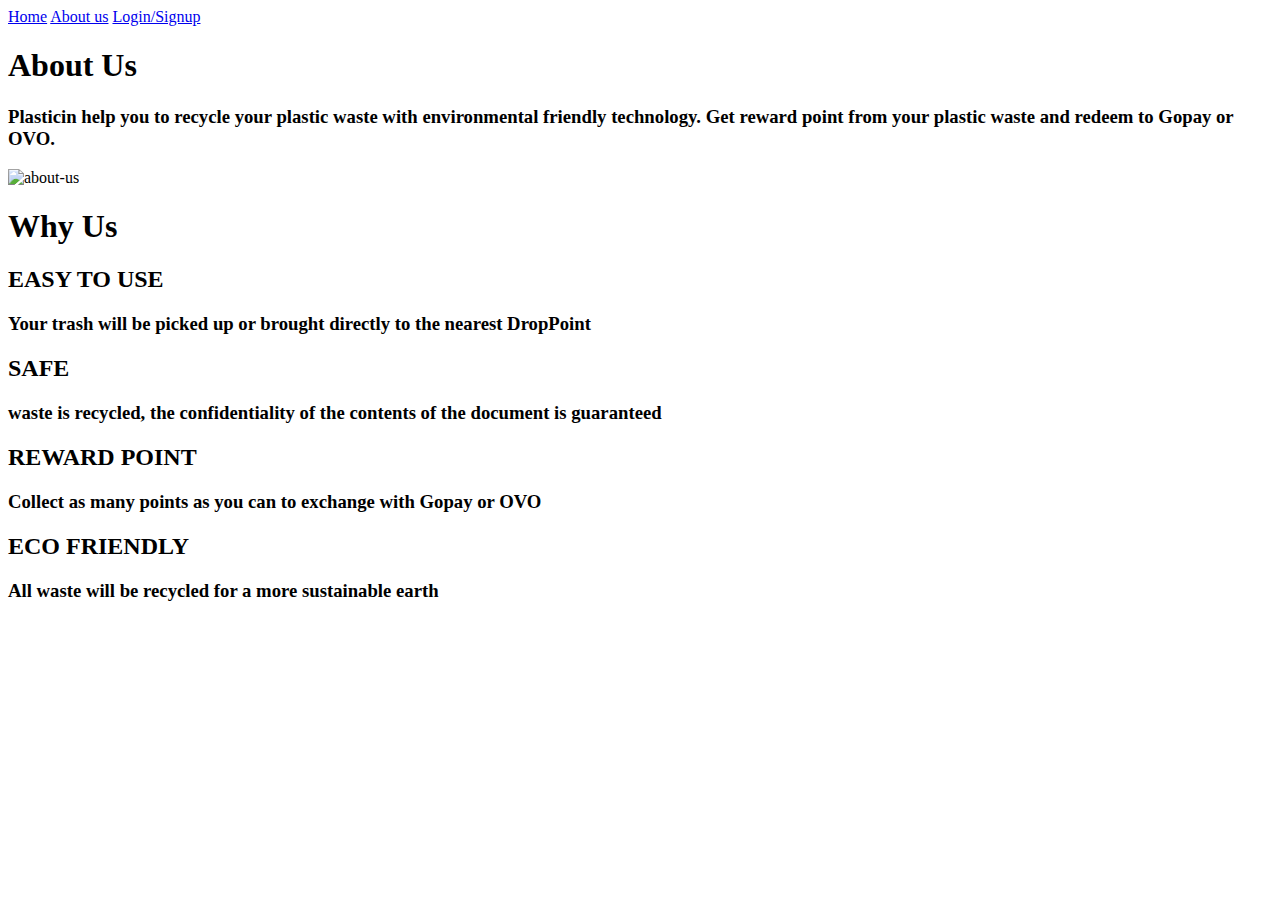
==== about-us/index.html @ 406dc162 "improve css html" ====
<!DOCTYPE html>
<html lang="en">
  <head>
    <meta charset="UTF-8" />
    <meta name="viewport" content="width=device-width, initial-scale=1.0" />
    <meta http-equiv="X-UA-Compatible" content="ie=edge" />
    <title>Plasticin</title>
  </head>
  <body>
    <div id="container" class="container">
      <nav id="navigation" class="navigation">
        <a href="../index.html">Home</a>
        <a href="about-us/index.html">About us</a>
        <a href="../login-signup/index.html">Login/Signup</a>
      </nav>

      <div id="about" class="about">
        <h1>About Us</h1>
        <h3>
          Plasticin help you to recycle your plastic waste with environmental
          friendly technology. Get reward point from your plastic waste and
          redeem to Gopay or OVO.
        </h3>
        <img src="../images/about-us.png" alt="about-us" />
      </div>

      <h1>Why Us</h1>

      <h2>EASY TO USE</h2>
      <h3>
        Your trash will be picked up or brought directly to the nearest
        DropPoint
      </h3>
      <h2>SAFE</h2>
      <h3>
        waste is recycled, the confidentiality of the contents of the document
        is guaranteed
      </h3>

      <h2>REWARD POINT</h2>
      <h3>Collect as many points as you can to exchange with Gopay or OVO</h3>
      <h2>ECO FRIENDLY</h2>
      <h3>All waste will be recycled for a more sustainable earth</h3>
    </div>
  </body>
</html>
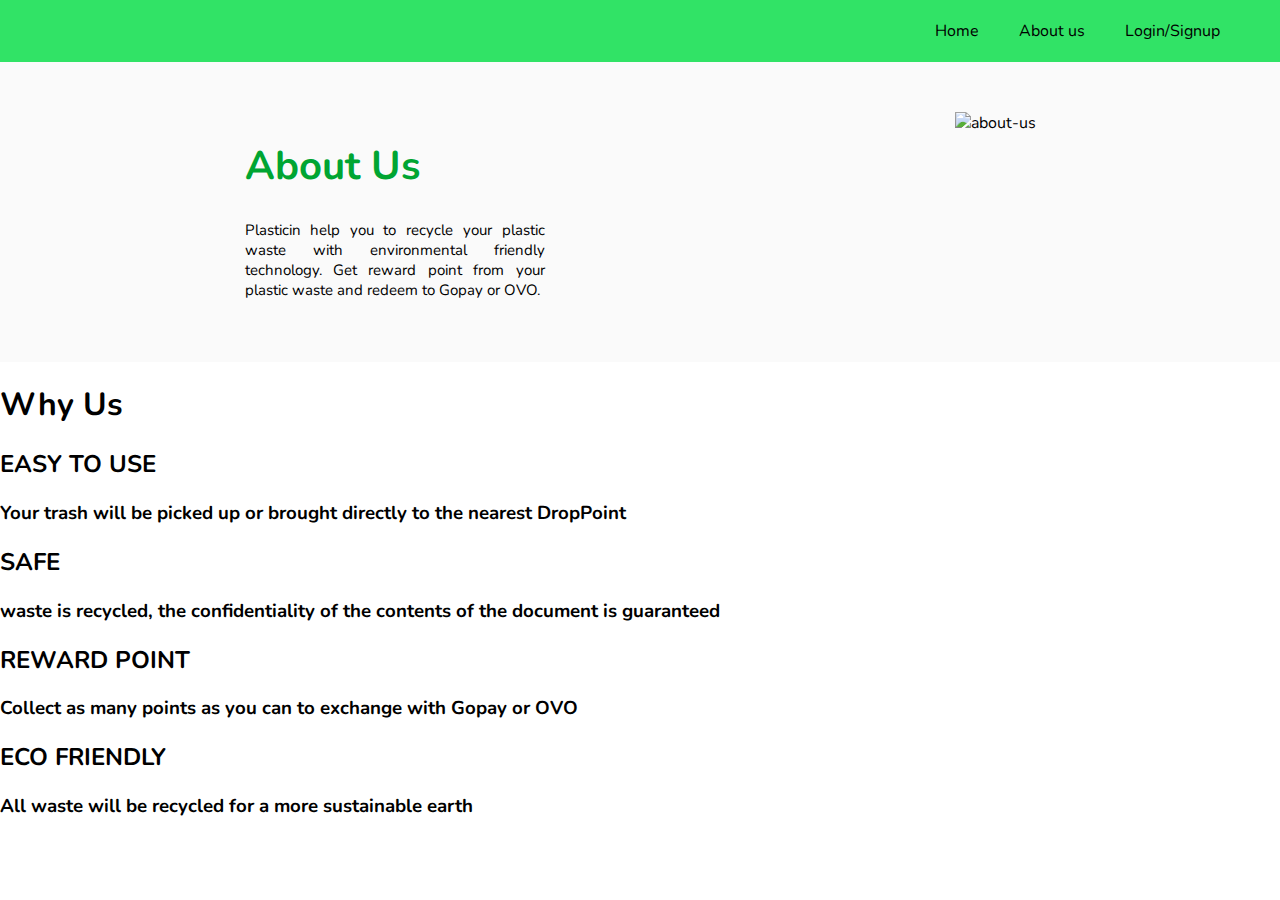
==== commit 474e7ac8: "improve about us page" ====
--- a/about-us/index.html
+++ b/about-us/index.html
@@ -5,23 +5,35 @@
     <meta name="viewport" content="width=device-width, initial-scale=1.0" />
     <meta http-equiv="X-UA-Compatible" content="ie=edge" />
     <title>Plasticin</title>
+    <link
+      rel="stylesheet"
+      href="https://fonts.googleapis.com/css?family=Nunito"
+    />
+    <link rel="stylesheet" href="../index.css" />
+    <style>
+      body {
+        font-family: "Nunito";
+      }
+    </style>
   </head>
   <body>
     <div id="container" class="container">
       <nav id="navigation" class="navigation">
         <a href="../index.html">Home</a>
-        <a href="about-us/index.html">About us</a>
+        <a href="../about-us/index.html">About us</a>
         <a href="../login-signup/index.html">Login/Signup</a>
       </nav>
 
       <div id="about" class="about">
-        <h1>About Us</h1>
-        <h3>
-          Plasticin help you to recycle your plastic waste with environmental
-          friendly technology. Get reward point from your plastic waste and
-          redeem to Gopay or OVO.
-        </h3>
-        <img src="../images/about-us.png" alt="about-us" />
+        <section id="about-info" class="about-info">
+          <h1 class="about-tile">About Us</h1>
+          <p class="text">
+            Plasticin help you to recycle your plastic waste with environmental
+            friendly technology. Get reward point from your plastic waste and
+            redeem to Gopay or OVO.
+          </p>
+        </section>
+        <img class="about-photo" src="../images/about-us.png" alt="about-us" />
       </div>
 
       <h1>Why Us</h1>
--- a/index.css
+++ b/index.css
@@ -0,0 +1,113 @@
+body {
+  margin: 0;
+  width: 100%;
+}
+
+.navigation {
+  display: flex;
+  justify-content: flex-end;
+  padding: 10px 30px;
+  background-color: #31e366;
+}
+
+.navigation a {
+  display: block;
+  text-decoration: none;
+  color: black;
+  padding: 10px 30px 10px 10px;
+}
+
+.header {
+  display: flex;
+  justify-content: center;
+  padding: 50px;
+  background-color: #00a532;
+}
+
+.jargon {
+  display: flex;
+  flex-direction: column;
+  font-size: 20px;
+  color: white;
+}
+
+.jargon-top {
+  margin-bottom: 2px;
+}
+
+.jargon-middle {
+  margin-top: 5px;
+  margin-bottom: 2px;
+}
+
+.jargon-bottom {
+  margin-top: 5px;
+}
+.plastic-icon {
+  padding-left: 500px;
+  height: 180px;
+}
+
+.about {
+  display: flex;
+  justify-content: center;
+  padding: 50px;
+  background-color: #fafafa;
+  height: 200px;
+}
+
+.about-info {
+  display: flex;
+  flex-direction: column;
+  text-justify: auto;
+  font-size: 20px;
+  color: #00a532;
+}
+.about-title {
+  display: flex;
+  margin-top: 0px;
+  padding-top: 0px;
+}
+
+.text {
+  text-align: justify;
+  width: 300px;
+  font-size: 15px;
+  margin-top: 0px;
+  color: black;
+  padding-top: 0px;
+}
+
+.about-photo {
+  height: 180px;
+  padding-left: 410px;
+}
+
+.using {
+  display: flex;
+  justify-content: center;
+  margin-right: 800px;
+  color: #00a532;
+}
+
+.using-content {
+  display: flex;
+  justify-content: space-between;
+  padding: 150px 0px 0 0px;
+}
+
+.content-middle {
+  display: block;
+  margin-right: 0px;
+  margin-left: 0px;
+}
+
+.content-left {
+  margin-right: 60px;
+  margin-left: 440px;
+}
+
+.content-right {
+  margin-left: 0px;
+  margin-right: 400px;
+}
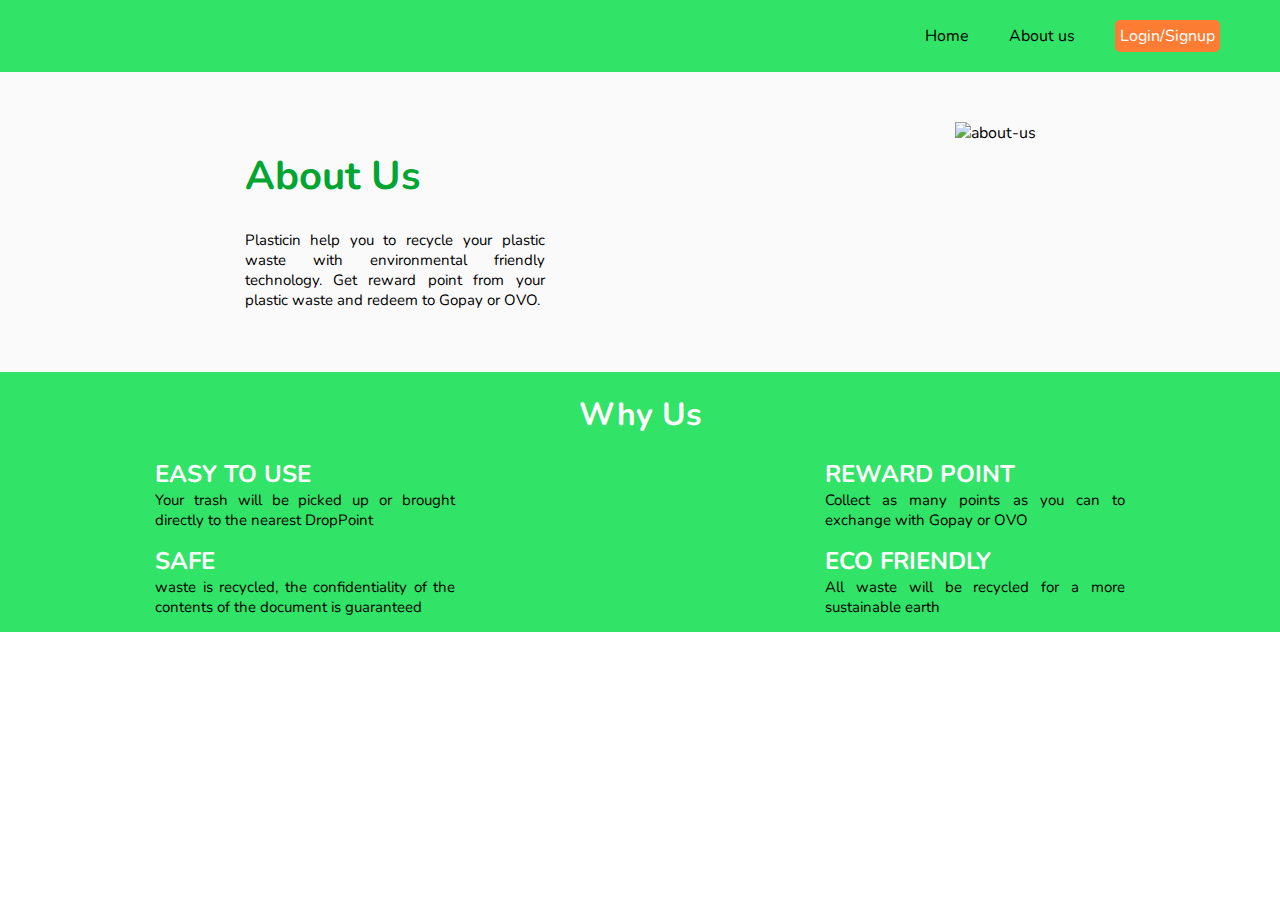
==== commit 1b5aba92: "Changed Links" ====
--- a/about-us/index.html
+++ b/about-us/index.html
@@ -9,19 +9,14 @@
       rel="stylesheet"
       href="https://fonts.googleapis.com/css?family=Nunito"
     />
-    <link rel="stylesheet" href="../index.css" />
-    <style>
-      body {
-        font-family: "Nunito";
-      }
-    </style>
+    <link rel="stylesheet" href="/index.css" />
   </head>
   <body>
     <div id="container" class="container">
       <nav id="navigation" class="navigation">
-        <a href="../index.html">Home</a>
-        <a href="../about-us/index.html">About us</a>
-        <a href="../login-signup/index.html">Login/Signup</a>
+        <a href="/">Home</a>
+        <a href="/about-us/">About us</a>
+        <a href="/login-signup/" class="button">Login/Signup</a>
       </nav>
 
       <div id="about" class="about">
@@ -33,26 +28,39 @@
             redeem to Gopay or OVO.
           </p>
         </section>
-        <img class="about-photo" src="../images/about-us.png" alt="about-us" />
+        <img class="about-photo" src="/images/about-us.png" alt="about-us" />
       </div>
 
-      <h1>Why Us</h1>
+      <div id="why-us" class="why-us">
+        <h1 class="why-title">Why Us</h1>
 
-      <h2>EASY TO USE</h2>
-      <h3>
-        Your trash will be picked up or brought directly to the nearest
-        DropPoint
-      </h3>
-      <h2>SAFE</h2>
-      <h3>
-        waste is recycled, the confidentiality of the contents of the document
-        is guaranteed
-      </h3>
+        <section class="why-content">
+          <section class="content-one">
+            <h2 class="content-title">EASY TO USE</h2>
+            <p class="text">
+              Your trash will be picked up or brought directly to the nearest
+              DropPoint
+            </p>
 
-      <h2>REWARD POINT</h2>
-      <h3>Collect as many points as you can to exchange with Gopay or OVO</h3>
-      <h2>ECO FRIENDLY</h2>
-      <h3>All waste will be recycled for a more sustainable earth</h3>
+            <h2 class="content-title">SAFE</h2>
+            <p class="text">
+              waste is recycled, the confidentiality of the contents of the
+              document is guaranteed
+            </p>
+          </section>
+
+          <section class="content-two">
+            <h2 class="content-title">REWARD POINT</h2>
+            <p class="text">
+              Collect as many points as you can to exchange with Gopay or OVO
+            </p>
+            <h2 class="content-title">ECO FRIENDLY</h2>
+            <p class="text">
+              All waste will be recycled for a more sustainable earth
+            </p>
+          </section>
+        </section>
+      </div>
     </div>
   </body>
 </html>
--- a/index.css
+++ b/index.css
@@ -1,11 +1,14 @@
 body {
   margin: 0;
   width: 100%;
+  font-family: "Nunito", -apple-system, BlinkMacSystemFont, "Segoe UI", Roboto,
+    Oxygen, Ubuntu, Cantarell, "Open Sans", "Helvetica Neue", sans-serif;
 }
 
 .navigation {
   display: flex;
   justify-content: flex-end;
+  align-items: center;
   padding: 10px 30px;
   background-color: #31e366;
 }
@@ -14,7 +17,7 @@
   display: block;
   text-decoration: none;
   color: black;
-  padding: 10px 30px 10px 10px;
+  margin: 10px 30px 10px 10px;
 }
 
 .header {
@@ -111,3 +114,55 @@
   margin-left: 0px;
   margin-right: 400px;
 }
+
+.why-title {
+  display: flex;
+  justify-content: center;
+  color: white;
+}
+
+.why-us {
+  display: flex;
+  flex-direction: column;
+  background-color: #31e366;
+}
+
+.why-content {
+  display: flex;
+  justify-content: center;
+}
+
+.content-one {
+  display: flex;
+  flex-direction: column;
+  margin-right: 370px;
+}
+
+.content-title {
+  color: white;
+  margin: 0 0 0 0;
+}
+
+.background {
+  background-image: url(../images/background.png);
+  background-attachment: fixed;
+  background-position: center;
+  background-repeat: no-repeat;
+}
+
+.button {
+  background: #fc7c34;
+  padding: 5px;
+  border-radius: 5px;
+  transition: 0.25s;
+}
+
+a.button:link,
+a.button:visited {
+  color: #fff;
+}
+
+a.button:hover {
+  /* color: #fff; */
+  background: purple;
+}
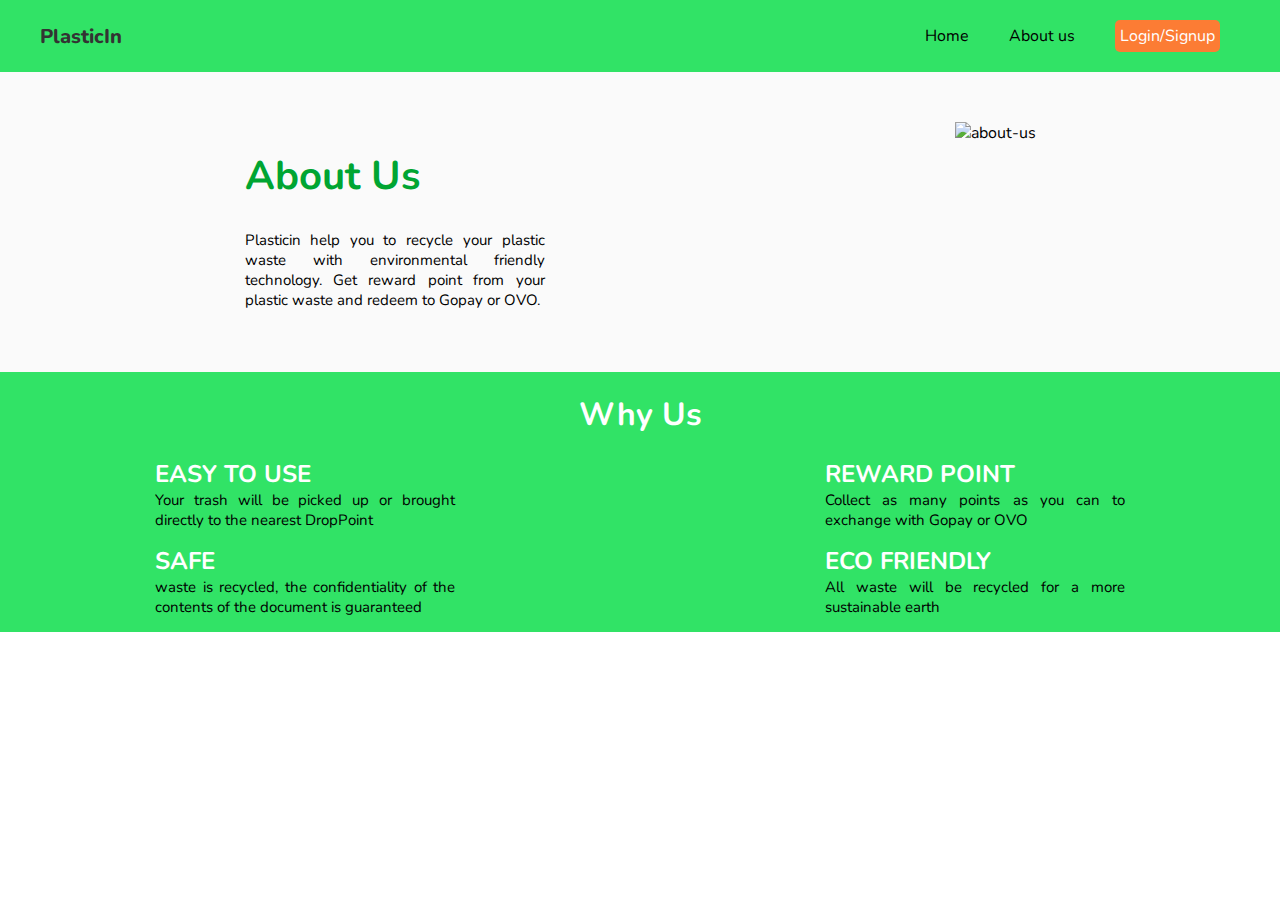
==== commit 7135ff22: "Added Logo to Navbar" ====
--- a/about-us/index.html
+++ b/about-us/index.html
@@ -14,9 +14,13 @@
   <body>
     <div id="container" class="container">
       <nav id="navigation" class="navigation">
-        <a href="/">Home</a>
-        <a href="/about-us/">About us</a>
-        <a href="/login-signup/" class="button">Login/Signup</a>
+        <a href="/" class="logo">PlasticIn</a>
+
+        <div class="nav-links">
+          <a href="/">Home</a>
+          <a href="/about-us">About us</a>
+          <a href="/login-signup" class="button">Login/Signup</a>
+        </div>
       </nav>
 
       <div id="about" class="about">
--- a/index.css
+++ b/index.css
@@ -7,10 +7,15 @@
 
 .navigation {
   display: flex;
-  justify-content: flex-end;
   align-items: center;
   padding: 10px 30px;
   background-color: #31e366;
+  justify-content: space-between;
+}
+
+.nav-links {
+  display: flex;
+  align-items: center;
 }
 
 .navigation a {
@@ -18,6 +23,18 @@
   text-decoration: none;
   color: black;
   margin: 10px 30px 10px 10px;
+}
+
+.navigation a:hover,
+.navigation a.logo:hover {
+  color: #eee;
+}
+
+.navigation a.logo {
+  /* justify-content: flex-start; */
+  font-weight: 800;
+  font-size: 20px;
+  color: #333;
 }
 
 .header {
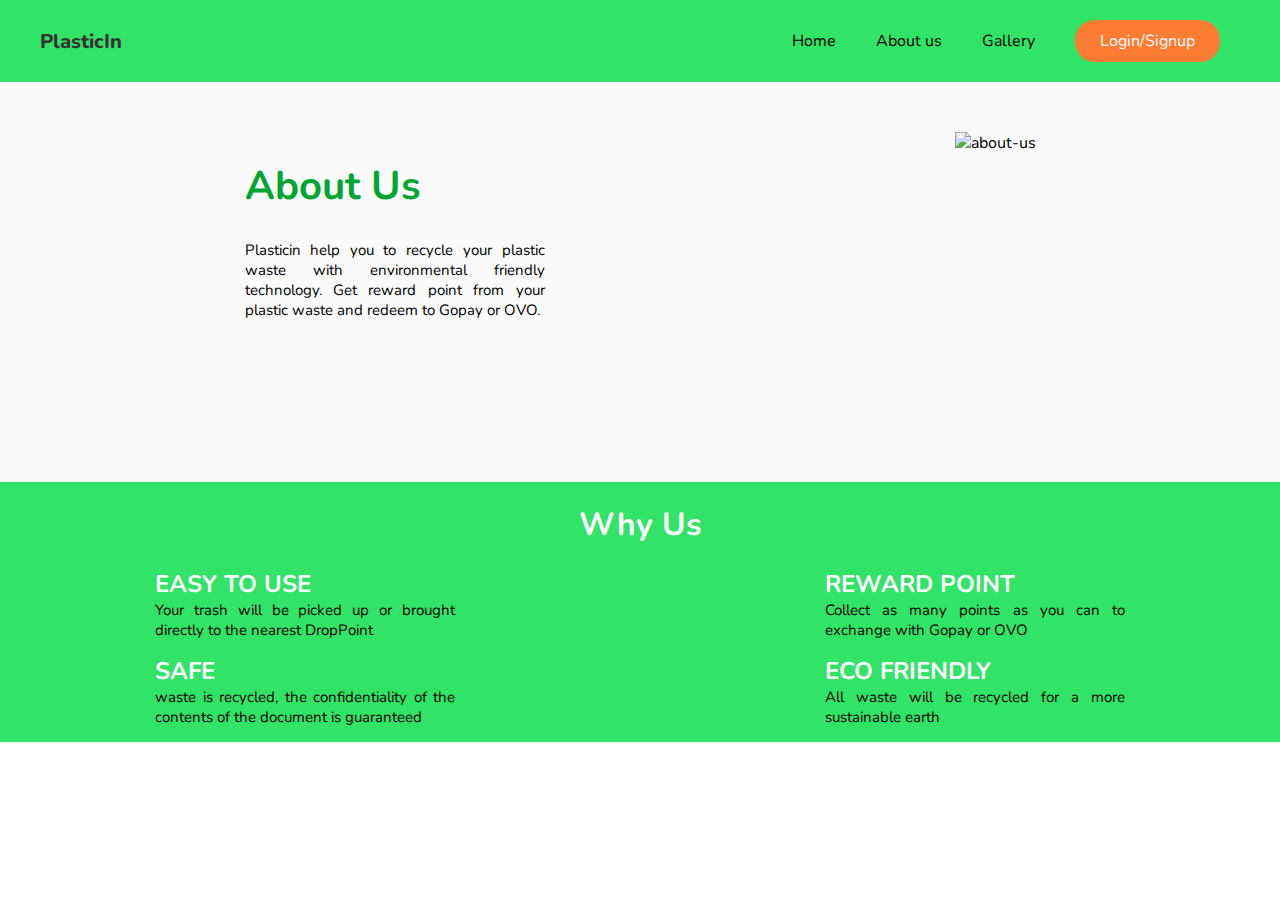
==== commit 33edf8ac: "added-gallery-links" ====
--- a/about-us/index.html
+++ b/about-us/index.html
@@ -19,6 +19,7 @@
         <div class="nav-links">
           <a href="/">Home</a>
           <a href="/about-us">About us</a>
+          <a href="/gallery">Gallery</a>
           <a href="/login-signup" class="button">Login/Signup</a>
         </div>
       </nav>
--- a/index.css
+++ b/index.css
@@ -40,7 +40,7 @@
 .header {
   display: flex;
   justify-content: center;
-  padding: 50px;
+  padding: 30px;
   background-color: #00a532;
 }
 
@@ -48,7 +48,12 @@
   display: flex;
   flex-direction: column;
   font-size: 20px;
+  margin-left: 100px;
   color: white;
+}
+
+.plastic-icon {
+  margin-right: 200px;
 }
 
 .jargon-top {
@@ -73,7 +78,7 @@
   justify-content: center;
   padding: 50px;
   background-color: #fafafa;
-  height: 200px;
+  height: 300px;
 }
 
 .about-info {
@@ -106,30 +111,10 @@
 .using {
   display: flex;
   justify-content: center;
-  margin-right: 800px;
+  margin-right: 900px;
+  margin-top: 100px;
+  margin-left: 30px;
   color: #00a532;
-}
-
-.using-content {
-  display: flex;
-  justify-content: space-between;
-  padding: 150px 0px 0 0px;
-}
-
-.content-middle {
-  display: block;
-  margin-right: 0px;
-  margin-left: 0px;
-}
-
-.content-left {
-  margin-right: 60px;
-  margin-left: 440px;
-}
-
-.content-right {
-  margin-left: 0px;
-  margin-right: 400px;
 }
 
 .why-title {
@@ -183,3 +168,80 @@
   /* color: #fff; */
   background: purple;
 }
+
+.register-content {
+  display: flex;
+  background: url("/images/background.png");
+  min-height: 90vh;
+  color: #fff;
+  justify-content: center;
+  align-items: center;
+  flex-direction: column;
+}
+
+.register-title {
+  text-align: center;
+}
+
+.register-title span {
+  display: block;
+  font-size: small;
+}
+
+fieldset {
+  border-width: 0;
+  margin: 20px 0;
+  padding: 0;
+}
+
+.forms {
+  width: 100%;
+  display: flex;
+  justify-content: space-evenly;
+}
+
+.input {
+  padding: 10px;
+  margin: 0;
+  border-radius: 5px;
+  border: none;
+  background: rgba(229, 229, 229, 0.6);
+  color: #fff;
+  min-width: 200px;
+}
+
+.input::placeholder {
+  color: #eee;
+}
+
+#login,
+#register {
+  margin: 20px;
+}
+
+a.forgot-links {
+  color: #fff;
+  text-decoration: none;
+}
+
+.button {
+  margin: 0;
+  padding: 10px 25px;
+  border-radius: 20px;
+  border: none;
+  color: #fff;
+}
+
+.button.login {
+  background: #10c7ef;
+}
+
+.button.register {
+  background: #fc7c34;
+  text-transform: uppercase;
+  width: 100%;
+}
+
+.card-img-top {
+  width: 100%;
+}
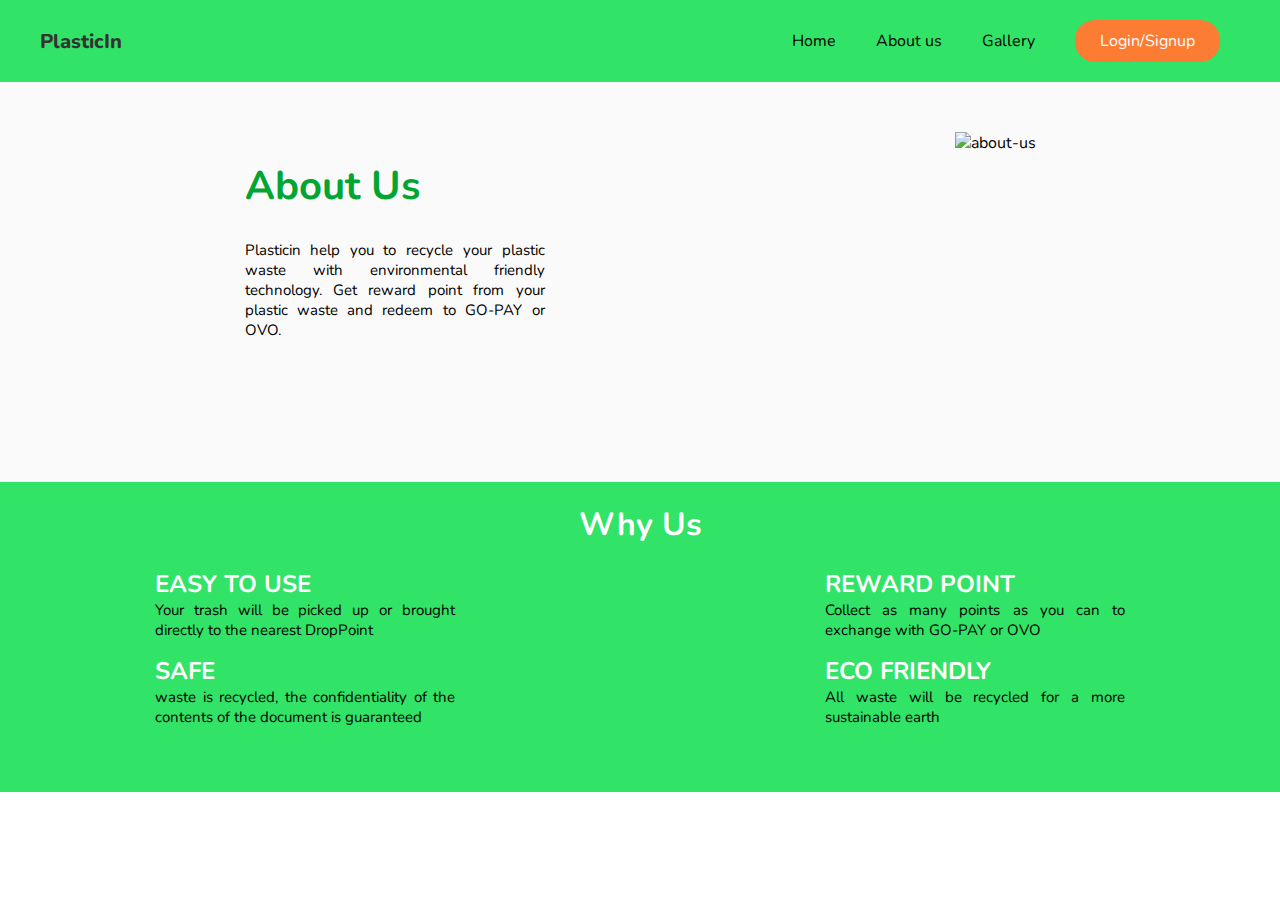
==== commit 8ed3cb11: "fix css and brand name" ====
--- a/about-us/index.html
+++ b/about-us/index.html
@@ -30,7 +30,7 @@
           <p class="text">
             Plasticin help you to recycle your plastic waste with environmental
             friendly technology. Get reward point from your plastic waste and
-            redeem to Gopay or OVO.
+            redeem to GO-PAY or OVO.
           </p>
         </section>
         <img class="about-photo" src="/images/about-us.png" alt="about-us" />
@@ -57,7 +57,7 @@
           <section class="content-two">
             <h2 class="content-title">REWARD POINT</h2>
             <p class="text">
-              Collect as many points as you can to exchange with Gopay or OVO
+              Collect as many points as you can to exchange with GO-PAY or OVO
             </p>
             <h2 class="content-title">ECO FRIENDLY</h2>
             <p class="text">
--- a/index.css
+++ b/index.css
@@ -245,3 +245,7 @@
 .card-img-top {
   width: 100%;
 }
+
+.content-two {
+  padding-bottom: 50px;
+}
